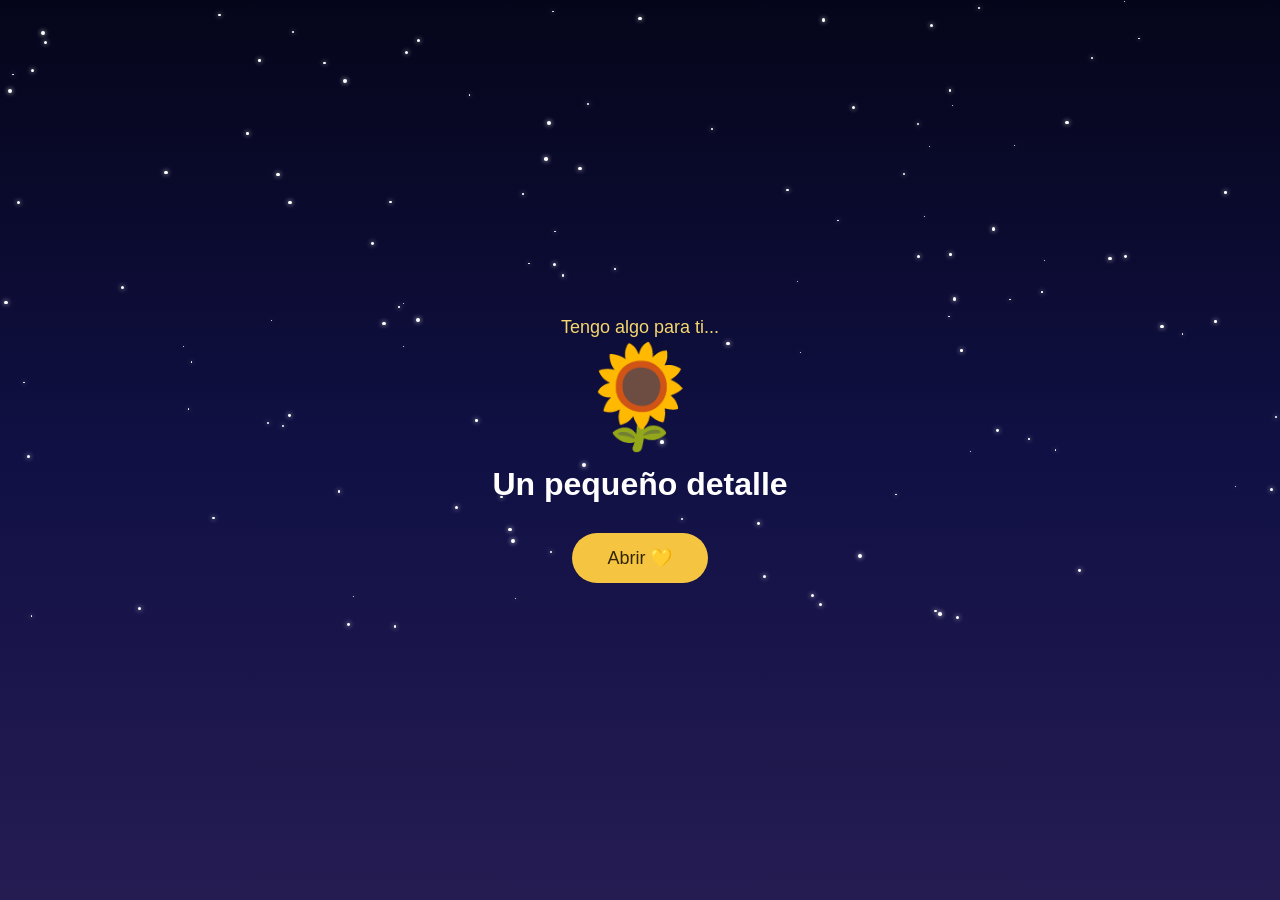
==== FloresMiAmor/Index.html @ aa4335d1 "Add files via upload" ====
<!DOCTYPE html>
<html lang="es">
<head>
    <meta charset="UTF-8">
    <meta name="viewport" content="width=device-width, initial-scale=1.0">

    <title>Para ti 🌻</title>

    <link rel="stylesheet" href="style.css">
</head>

<body>

    <main class="scene">

        <div class="stars"></div>

        <section class="intro">
            <p class="small-text">Tengo algo para ti...</p>

            <h1>🌻</h1>

            <h2>Un pequeño detalle</h2>

            <button id="openButton">
                Abrir 💛
            </button>
        </section>

<section class="garden" id="garden">

    <!-- Cielo -->

    <div class="moon">
        <div class="moon-shadow"></div>
    </div>

    <div class="cloud cloud1"></div>
    <div class="cloud cloud2"></div>

    <div class="stars"></div>

    <!-- Efectos -->

    <div class="fireflies" id="fireflies"></div>
    <div class="petals" id="petals"></div>

    <!-- Mensaje -->

    <div class="message">

        <h2>Para ti 🌻</h2>

        <p>
            Hay flores que simplemente son bonitas,
            pero algunas tienen una forma especial
            de recordarnos a alguien.
        </p>

        <p>
            Por eso hoy quería regalarte
            un pequeño pedacito de primavera.
        </p>

        <span>💛</span>

    </div>

    <!-- Campo -->

    <div class="field" id="field"></div>

</section>

    </main>

    <script src="script.js"></script>

</body>
</html>
---- FloresMiAmor/style.css ----
* {
    margin: 0;
    padding: 0;
    box-sizing: border-box;
}

body {
    overflow: hidden;
    font-family: Arial, sans-serif;
}

.scene {
    width: 100vw;
    height: 100vh;
    background: linear-gradient(
        to bottom,
        #05051a,
        #101044,
        #251c52
    );

    position: relative;
    overflow: hidden;
}


/* INTRO */

.intro {
    position: absolute;

    width: 100%;
    height: 100%;

    display: flex;
    flex-direction: column;

    align-items: center;
    justify-content: center;

    color: white;

    z-index: 10;

    transition: 1.5s;
}

.intro h1 {
    font-size: 100px;

    animation: floating 3s ease-in-out infinite;
}

.intro h2 {
    margin: 10px 0 30px;

    font-size: 32px;
}

.small-text {
    color: #f5d76e;
    font-size: 18px;
}


/* BOTÓN */

button {
    border: none;

    padding: 14px 35px;

    border-radius: 30px;

    background: #f5c542;

    color: #332500;

    font-size: 18px;

    cursor: pointer;

    transition: 0.3s;
}

button:hover {
    transform: scale(1.1);

    box-shadow:
        0 0 20px #f5c542;
}


/* JARDÍN */

.garden {
    position: absolute;

    width: 100%;
    height: 100%;

    display: flex;

    align-items: center;
    justify-content: center;

    opacity: 0;

    transform: scale(1.2);

    transition: 2s;
}

.garden.show {
    opacity: 1;
    transform: scale(1);
}


/* MENSAJE */

.message {
    width: min(500px, 80%);

    padding: 35px;

    text-align: center;

    color: white;

    background: rgba(255,255,255,0.08);

    border: 1px solid rgba(255,255,255,0.15);

    border-radius: 20px;

    backdrop-filter: blur(10px);

    z-index: 5;
}

.message h2 {
    color: #ffd83d;

    margin-bottom: 20px;
}

.message p {
    line-height: 1.7;

    margin-bottom: 15px;
}


/* FLORES */

.flower {
    position: absolute;

    font-size: 70px;

    animation: floating 4s ease-in-out infinite;
}

.flower1 {
    left: 10%;
    bottom: 10%;
}

.flower2 {
    left: 25%;
    top: 15%;
}

.flower3 {
    right: 15%;
    bottom: 15%;
}

.flower4 {
    right: 25%;
    top: 20%;
}

.flower5 {
    left: 45%;
    bottom: 5%;
}


/* ANIMACIONES */

@keyframes floating {

    0%, 100% {
        transform: translateY(0);
    }

    50% {
        transform: translateY(-15px);
    }

}


/* ESTRELLAS */

.stars {
    position: absolute;

    width: 100%;
    height: 100%;
}

.star {
    position: absolute;

    width: 3px;
    height: 3px;

    background: white;

    border-radius: 50%;

    animation: twinkle 2s infinite alternate;
}

@keyframes twinkle {

    from {
        opacity: 0.2;
    }

    to {
        opacity: 1;
    }

}


/* =========================
   FLORES ANIMADAS
========================= */

.flower-wrapper {
    position: absolute;
    bottom: 0;

    width: 130px;
    height: 320px;

    transform-origin: bottom center;
}

.flower1 {
    left: 8%;
}

.flower2 {
    right: 10%;
    transform: scale(0.85);
}

.flower3 {
    left: 22%;
    transform: scale(0.7);
}


/* TALLO */

.stem {
    position: absolute;

    width: 10px;
    height: 200px;

    bottom: 0;
    left: 60px;

    background: linear-gradient(
        to right,
        #1b5e20,
        #4caf50,
        #1b5e20
    );

    border-radius: 20px;

    transform-origin: bottom;

    transform: scaleY(0);
}


/* HOJAS */

.leaf {
    position: absolute;

    width: 70px;
    height: 35px;

    background: #388e3c;

    bottom: 70px;

    opacity: 0;

    transform: scale(0);
}

.leaf-left {
    left: 5px;

    border-radius: 70% 0 70% 0;

    transform-origin: right center;
}

.leaf-right {
    right: 0;

    bottom: 110px;

    border-radius: 0 70% 0 70%;

    transform-origin: left center;
}


/* CABEZA DE LA FLOR */

.sunflower {
    position: absolute;

    width: 130px;
    height: 130px;

    top: 0;
    left: 0;

    opacity: 0;

    transform: scale(0) rotate(-20deg);
}


/* PÉTALOS */

.petal {
    position: absolute;

    width: 35px;
    height: 75px;

    left: 47px;
    top: 27px;

    background: linear-gradient(
        #fff176,
        #fbc02d
    );

    border-radius: 50% 50% 45% 45%;

    transform-origin: 50% 38px;

    box-shadow:
        0 0 10px rgba(255, 215, 0, 0.25);
}

.p1 {
    transform: rotate(0deg) translateY(-35px);
}

.p2 {
    transform: rotate(45deg) translateY(-35px);
}

.p3 {
    transform: rotate(90deg) translateY(-35px);
}

.p4 {
    transform: rotate(135deg) translateY(-35px);
}

.p5 {
    transform: rotate(180deg) translateY(-35px);
}

.p6 {
    transform: rotate(225deg) translateY(-35px);
}

.p7 {
    transform: rotate(270deg) translateY(-35px);
}

.p8 {
    transform: rotate(315deg) translateY(-35px);
}


/* CENTRO */

.center {
    position: absolute;

    width: 65px;
    height: 65px;

    left: 32px;
    top: 32px;

    border-radius: 50%;

    background:
        radial-gradient(
            circle,
            #5d4037 10%,
            #3e2723 70%
        );

    box-shadow:
        inset 0 0 10px black,
        0 0 12px rgba(255, 193, 7, 0.3);
}


/* =========================
   ANIMACIONES DE CRECIMIENTO
========================= */

.garden.show .stem {
    animation: growStem 1.6s ease-out forwards;
}

.garden.show .leaf-left {
    animation: growLeaf 0.8s ease-out forwards;
    animation-delay: 1s;
}

.garden.show .leaf-right {
    animation: growLeaf 0.8s ease-out forwards;
    animation-delay: 1.3s;
}

.garden.show .sunflower {
    animation:
        bloom 1.2s ease-out forwards,
        sway 4s ease-in-out infinite;

    animation-delay:
        1.5s,
        2.7s;
}


/* flores con retrasos diferentes */

.garden.show .flower2 .stem {
    animation-delay: 0.5s;
}

.garden.show .flower2 .leaf-left {
    animation-delay: 1.4s;
}

.garden.show .flower2 .leaf-right {
    animation-delay: 1.7s;
}

.garden.show .flower2 .sunflower {
    animation-delay:
        2s,
        3.2s;
}


.garden.show .flower3 .stem {
    animation-delay: 0.8s;
}

.garden.show .flower3 .leaf-left {
    animation-delay: 1.6s;
}

.garden.show .flower3 .leaf-right {
    animation-delay: 1.9s;
}

.garden.show .flower3 .sunflower {
    animation-delay:
        2.3s,
        3.5s;
}


/* KEYFRAMES */

@keyframes growStem {
    from {
        transform: scaleY(0);
    }

    to {
        transform: scaleY(1);
    }
}

@keyframes growLeaf {
    from {
        transform: scale(0);
        opacity: 0;
    }

    to {
        transform: scale(1);
        opacity: 1;
    }
}

@keyframes bloom {
    from {
        opacity: 0;
        transform: scale(0) rotate(-20deg);
    }

    to {
        opacity: 1;
        transform: scale(1) rotate(0deg);
    }
}

@keyframes sway {
    0%,
    100% {
        transform: rotate(-2deg);
    }

    50% {
        transform: rotate(2deg);
    }
}


/* =========================
   MENSAJE ANIMADO
========================= */

.message {
    opacity: 0;
    transform: translateY(30px) scale(0.95);
}

.garden.show .message {
    animation: showMessage 1.5s ease forwards;
    animation-delay: 2.5s;
}

@keyframes showMessage {
    to {
        opacity: 1;
        transform: translateY(0) scale(1);
    }
}


/* =========================
   PÉTALOS QUE CAEN
========================= */

.falling-petal {
    position: absolute;

    top: -50px;

    width: 18px;
    height: 30px;

    background: #ffd54f;

    border-radius: 70% 30% 70% 30%;

    opacity: 0.85;

    animation:
        petalFall linear forwards;
}

@keyframes petalFall {
    0% {
        transform:
            translateY(-50px)
            translateX(0)
            rotate(0deg);
    }

    50% {
        transform:
            translateY(50vh)
            translateX(40px)
            rotate(180deg);
    }

    100% {
        transform:
            translateY(110vh)
            translateX(-40px)
            rotate(360deg);
    }
}


/* =========================
   LUCIÉRNAGAS
========================= */

.firefly {
    position: absolute;

    width: 5px;
    height: 5px;

    border-radius: 50%;

    background: #fff59d;

    box-shadow:
        0 0 8px #fff59d,
        0 0 16px #fdd835;

    animation:
        fly 8s ease-in-out infinite,
        glow 1.5s ease-in-out infinite alternate;
}

@keyframes glow {
    from {
        opacity: 0.2;
    }

    to {
        opacity: 1;
    }
}

@keyframes fly {
    0% {
        transform: translate(0, 0);
    }

    25% {
        transform: translate(50px, -30px);
    }

    50% {
        transform: translate(-20px, -80px);
    }

    75% {
        transform: translate(70px, -40px);
    }

    100% {
        transform: translate(0, 0);
    }
}


/* =========================
   RESPONSIVE
========================= */

@media (max-width: 700px) {

    .message {
        width: 85%;
        padding: 25px;

        z-index: 20;
    }

    .flower-wrapper {
        transform: scale(0.65);
    }

    .flower1 {
        left: -20px;
    }

    .flower2 {
        right: -25px;
    }

    .flower3 {
        left: 30%;
    }
}

/* =================================
   ESCENA
================================= */

.garden {
    position: absolute;

    width: 100%;
    height: 100%;

    overflow: hidden;

    background:
        linear-gradient(
            to bottom,
            #050719 0%,
            #0b1030 40%,
            #171f45 70%,
            #101b20 100%
        );

    opacity: 0;

    transform: scale(1.05);

    transition:
        opacity 2s ease,
        transform 2s ease;
}

.garden.show {
    opacity: 1;

    transform: scale(1);
}


/* =================================
   LUNA
================================= */

.moon {
    position: absolute;

    width: 150px;
    height: 150px;

    top: 9%;
    right: 12%;

    border-radius: 50%;

    background:
        radial-gradient(
            circle at 35% 35%,
            #fffde7,
            #fff9c4 45%,
            #f5e6a8 75%,
            #e8d48b
        );

    box-shadow:
        0 0 20px rgba(255, 248, 190, 0.6),
        0 0 60px rgba(255, 245, 180, 0.35),
        0 0 120px rgba(255, 245, 180, 0.15);

    animation: moonFloat 6s ease-in-out infinite;

    z-index: 2;
}


/* Cráteres */

.moon::before,
.moon::after {
    content: "";

    position: absolute;

    border-radius: 50%;

    background: rgba(180, 160, 110, 0.15);
}

.moon::before {
    width: 25px;
    height: 25px;

    left: 30px;
    top: 35px;
}

.moon::after {
    width: 40px;
    height: 40px;

    right: 25px;
    bottom: 30px;
}


.moon-shadow {
    position: absolute;

    width: 20px;
    height: 20px;

    left: 75px;
    top: 25px;

    border-radius: 50%;

    background: rgba(160, 140, 100, 0.12);
}


@keyframes moonFloat {

    0%,
    100% {
        transform: translateY(0);
    }

    50% {
        transform: translateY(-8px);
    }

}


/* =================================
   ESTRELLAS
================================= */

.stars {
    position: absolute;

    width: 100%;
    height: 70%;

    z-index: 1;
}

.star {
    position: absolute;

    background: white;

    border-radius: 50%;

    box-shadow:
        0 0 5px white;

    animation:
        twinkle 2s ease-in-out infinite alternate;
}


@keyframes twinkle {

    from {
        opacity: 0.2;
        transform: scale(0.7);
    }

    to {
        opacity: 1;
        transform: scale(1.3);
    }

}


/* =================================
   NUBES
================================= */

.cloud {
    position: absolute;

    width: 180px;
    height: 50px;

    background:
        rgba(80, 90, 130, 0.12);

    border-radius: 50px;

    filter: blur(3px);

    z-index: 2;

    animation:
        cloudMove 30s linear infinite;
}

.cloud::before,
.cloud::after {
    content: "";

    position: absolute;

    background: inherit;

    border-radius: 50%;
}

.cloud::before {
    width: 80px;
    height: 80px;

    left: 30px;
    bottom: 0;
}

.cloud::after {
    width: 60px;
    height: 60px;

    right: 30px;
    bottom: 0;
}


.cloud1 {
    top: 25%;
    left: -200px;
}

.cloud2 {
    top: 40%;
    left: -400px;

    transform: scale(0.7);

    animation-delay: -15s;
}


@keyframes cloudMove {

    from {
        transform: translateX(-200px);
    }

    to {
        transform: translateX(calc(100vw + 400px));
    }

}

/* =================================
   CAMPO
================================= */

.field {
    position: absolute;

    left: 0;
    bottom: 0;

    width: 100%;
    height: 20%;

    z-index: 5;

    overflow: visible;

    /*
       Campo plano.
       Ya no usamos degradado transparente.
    */

    background:
        linear-gradient(
            to bottom,
            #102d19 0%,
            #0d2816 35%,
            #092012 100%
        );

    /*
       Línea suave que separa
       cielo y campo.
    */

    border-top:
        2px solid rgba(70, 120, 65, 0.25);
}


/* =================================
   FLOR
================================= */

.flower {
    position: absolute;

    bottom: -20px;

    width: 70px;
    height: 180px;

    transform-origin: bottom center;

    animation:
        flowerSway
        var(--sway-duration)
        ease-in-out
        infinite;

    animation-delay:
        var(--delay);

    z-index: var(--layer);
}


/* =================================
   TALLO
================================= */

.flower-stem {
    position: absolute;

    width: 5px;
    height: 130px;

    bottom: 0;

    left: 33px;

    border-radius: 10px;

    background:
        linear-gradient(
            to right,
            #164b25,
            #3c8d3f,
            #164b25
        );

    transform-origin: bottom;

    animation:
        stemGrow 1.5s ease-out forwards;

    animation-delay:
        var(--delay);
}


/* =================================
   HOJAS
================================= */

.flower-leaf {
    position: absolute;

    width: 40px;
    height: 18px;

    background: #286b30;

    bottom: 50px;

    border-radius:
        100% 0 100% 0;

    opacity: 0.9;
}

.flower-leaf.left {
    left: 0;

    transform:
        rotate(-25deg);
}

.flower-leaf.right {
    right: 0;

    bottom: 80px;

    transform:
        rotate(205deg);
}


/* =================================
   CABEZA
================================= */

.flower-head {
    position: absolute;

    width: 70px;
    height: 70px;

    top: 5px;
    left: 0;

    transform:
        scale(0);

    animation:
        flowerBloom 1.2s ease-out forwards;

    animation-delay:
        calc(var(--delay) + 1s);
}


/* =================================
   PÉTALOS
================================= */

.flower-petal {
    position: absolute;

    width: 20px;
    height: 42px;

    left: 25px;
    top: 14px;

    background:
        linear-gradient(
            to bottom,
            #fff176,
            #fbc02d
        );

    border-radius:
        50% 50% 45% 45%;

    transform-origin:
        center 21px;
}


/* 8 pétalos */

.flower-petal:nth-child(1) {
    transform:
        rotate(0deg)
        translateY(-18px);
}

.flower-petal:nth-child(2) {
    transform:
        rotate(45deg)
        translateY(-18px);
}

.flower-petal:nth-child(3) {
    transform:
        rotate(90deg)
        translateY(-18px);
}

.flower-petal:nth-child(4) {
    transform:
        rotate(135deg)
        translateY(-18px);
}

.flower-petal:nth-child(5) {
    transform:
        rotate(180deg)
        translateY(-18px);
}

.flower-petal:nth-child(6) {
    transform:
        rotate(225deg)
        translateY(-18px);
}

.flower-petal:nth-child(7) {
    transform:
        rotate(270deg)
        translateY(-18px);
}

.flower-petal:nth-child(8) {
    transform:
        rotate(315deg)
        translateY(-18px);
}


/* =================================
   CENTRO
================================= */

.flower-center {
    position: absolute;

    width: 34px;
    height: 34px;

    left: 18px;
    top: 18px;

    border-radius: 50%;

    background:
        radial-gradient(
            circle,
            #5d4037 10%,
            #321b15 80%
        );

    box-shadow:
        inset 0 0 8px black;
}


/* =================================
   ANIMACIONES
================================= */

@keyframes stemGrow {

    from {
        transform: scaleY(0);
    }

    to {
        transform: scaleY(1);
    }

}


@keyframes flowerBloom {

    0% {
        transform:
            scale(0)
            rotate(-20deg);

        opacity: 0;
    }

    70% {
        transform:
            scale(1.15)
            rotate(5deg);

        opacity: 1;
    }

    100% {
        transform:
            scale(1)
            rotate(0deg);

        opacity: 1;
    }

}


@keyframes flowerSway {

    0%,
    100% {
        transform:
            rotate(-2deg);
    }

    50% {
        transform:
            rotate(3deg);
    }

}
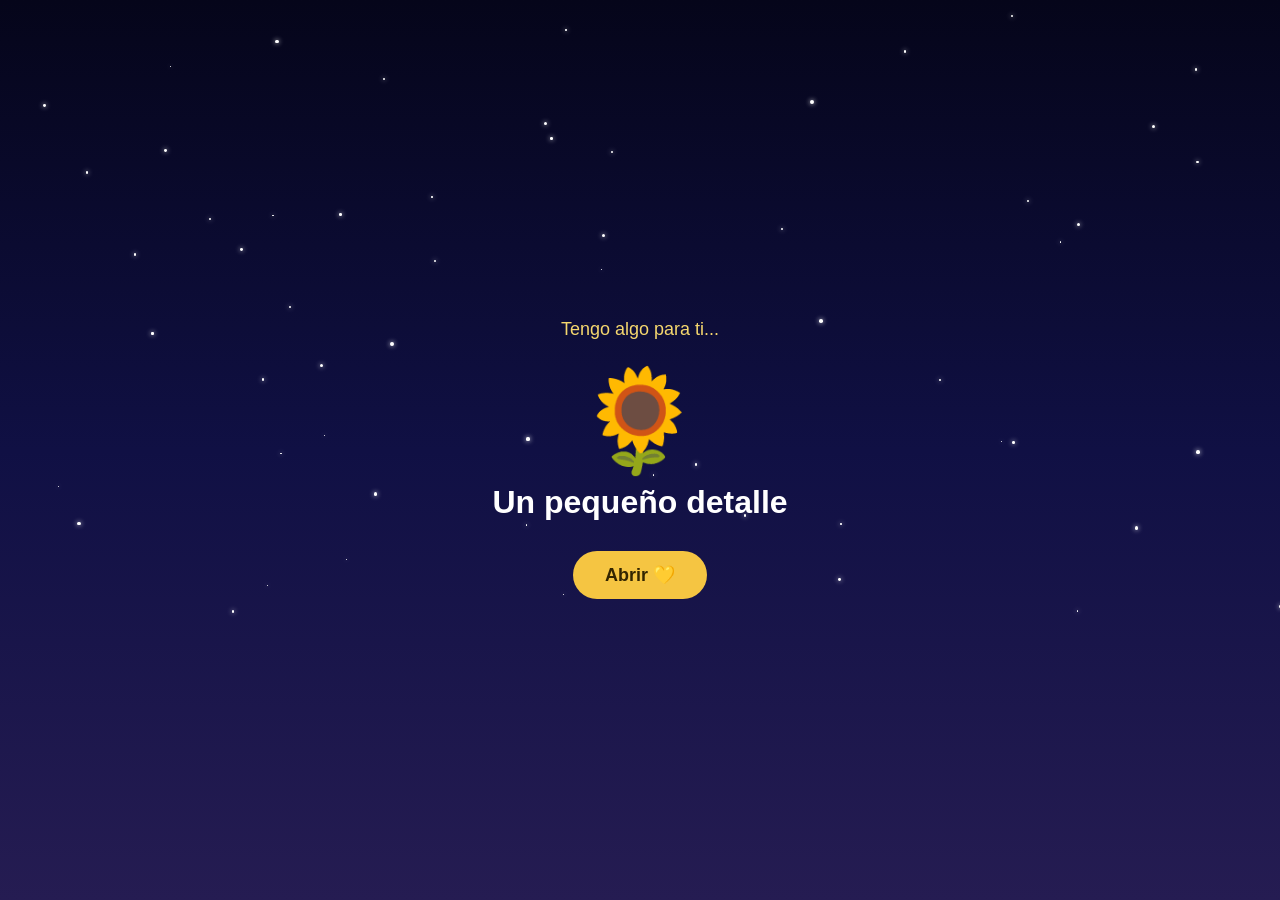
==== commit eabd5c29: "Optimize animated sunflower garden" ====
--- a/FloresMiAmor/Index.html
+++ b/FloresMiAmor/Index.html
@@ -22,12 +22,12 @@
 
             <h2>Un pequeño detalle</h2>
 
-            <button id="openButton">
+            <button id="openButton" type="button" aria-controls="garden">
                 Abrir 💛
             </button>
         </section>
 
-<section class="garden" id="garden">
+<section class="garden" id="garden" aria-label="Jardín de girasoles">
 
     <!-- Cielo -->
 
@@ -77,4 +77,4 @@
     <script src="script.js"></script>
 
 </body>
-</html>+</html>
--- a/FloresMiAmor/style.css
+++ b/FloresMiAmor/style.css
@@ -1,1282 +1,199 @@
-* {
-    margin: 0;
-    padding: 0;
-    box-sizing: border-box;
-}
-
-body {
-    overflow: hidden;
-    font-family: Arial, sans-serif;
-}
-
-.scene {
-    width: 100vw;
-    height: 100vh;
-    background: linear-gradient(
-        to bottom,
-        #05051a,
-        #101044,
-        #251c52
-    );
-
-    position: relative;
-    overflow: hidden;
-}
-
-
-/* INTRO */
-
-.intro {
-    position: absolute;
-
-    width: 100%;
-    height: 100%;
-
-    display: flex;
-    flex-direction: column;
-
-    align-items: center;
-    justify-content: center;
-
-    color: white;
-
-    z-index: 10;
-
-    transition: 1.5s;
-}
-
-.intro h1 {
-    font-size: 100px;
-
-    animation: floating 3s ease-in-out infinite;
-}
-
-.intro h2 {
-    margin: 10px 0 30px;
-
-    font-size: 32px;
-}
-
-.small-text {
-    color: #f5d76e;
-    font-size: 18px;
-}
-
-
-/* BOTÓN */
-
-button {
-    border: none;
-
-    padding: 14px 35px;
-
-    border-radius: 30px;
-
-    background: #f5c542;
-
-    color: #332500;
-
-    font-size: 18px;
-
-    cursor: pointer;
-
-    transition: 0.3s;
-}
-
-button:hover {
-    transform: scale(1.1);
-
-    box-shadow:
-        0 0 20px #f5c542;
-}
-
-
-/* JARDÍN */
-
-.garden {
-    position: absolute;
-
-    width: 100%;
-    height: 100%;
-
-    display: flex;
-
-    align-items: center;
-    justify-content: center;
-
-    opacity: 0;
-
-    transform: scale(1.2);
-
-    transition: 2s;
-}
-
-.garden.show {
-    opacity: 1;
-    transform: scale(1);
-}
-
-
-/* MENSAJE */
-
-.message {
-    width: min(500px, 80%);
-
-    padding: 35px;
-
-    text-align: center;
-
-    color: white;
-
-    background: rgba(255,255,255,0.08);
-
-    border: 1px solid rgba(255,255,255,0.15);
-
-    border-radius: 20px;
-
-    backdrop-filter: blur(10px);
-
-    z-index: 5;
-}
-
-.message h2 {
-    color: #ffd83d;
-
-    margin-bottom: 20px;
-}
-
-.message p {
-    line-height: 1.7;
-
-    margin-bottom: 15px;
-}
-
-
-/* FLORES */
-
-.flower {
-    position: absolute;
-
-    font-size: 70px;
-
-    animation: floating 4s ease-in-out infinite;
-}
-
-.flower1 {
-    left: 10%;
-    bottom: 10%;
-}
-
-.flower2 {
-    left: 25%;
-    top: 15%;
-}
-
-.flower3 {
-    right: 15%;
-    bottom: 15%;
-}
-
-.flower4 {
-    right: 25%;
-    top: 20%;
-}
-
-.flower5 {
-    left: 45%;
-    bottom: 5%;
-}
-
-
-/* ANIMACIONES */
-
-@keyframes floating {
-
-    0%, 100% {
-        transform: translateY(0);
-    }
-
-    50% {
-        transform: translateY(-15px);
-    }
-
-}
-
-
-/* ESTRELLAS */
-
-.stars {
-    position: absolute;
-
-    width: 100%;
-    height: 100%;
-}
-
-.star {
-    position: absolute;
-
-    width: 3px;
-    height: 3px;
-
-    background: white;
-
-    border-radius: 50%;
-
-    animation: twinkle 2s infinite alternate;
-}
-
-@keyframes twinkle {
-
-    from {
-        opacity: 0.2;
-    }
-
-    to {
-        opacity: 1;
-    }
-
-}
-
-
-/* =========================
-   FLORES ANIMADAS
-========================= */
-
-.flower-wrapper {
-    position: absolute;
-    bottom: 0;
-
-    width: 130px;
-    height: 320px;
-
-    transform-origin: bottom center;
-}
-
-.flower1 {
-    left: 8%;
-}
-
-.flower2 {
-    right: 10%;
-    transform: scale(0.85);
-}
-
-.flower3 {
-    left: 22%;
-    transform: scale(0.7);
-}
-
-
-/* TALLO */
-
-.stem {
-    position: absolute;
-
-    width: 10px;
-    height: 200px;
-
-    bottom: 0;
-    left: 60px;
-
-    background: linear-gradient(
-        to right,
-        #1b5e20,
-        #4caf50,
-        #1b5e20
-    );
-
-    border-radius: 20px;
-
-    transform-origin: bottom;
-
-    transform: scaleY(0);
-}
-
-
-/* HOJAS */
-
-.leaf {
-    position: absolute;
-
-    width: 70px;
-    height: 35px;
-
-    background: #388e3c;
-
-    bottom: 70px;
-
-    opacity: 0;
-
-    transform: scale(0);
-}
-
-.leaf-left {
-    left: 5px;
-
-    border-radius: 70% 0 70% 0;
-
-    transform-origin: right center;
-}
-
-.leaf-right {
-    right: 0;
-
-    bottom: 110px;
-
-    border-radius: 0 70% 0 70%;
-
-    transform-origin: left center;
-}
-
-
-/* CABEZA DE LA FLOR */
-
-.sunflower {
-    position: absolute;
-
-    width: 130px;
-    height: 130px;
-
-    top: 0;
-    left: 0;
-
-    opacity: 0;
-
-    transform: scale(0) rotate(-20deg);
-}
-
-
-/* PÉTALOS */
-
-.petal {
-    position: absolute;
-
-    width: 35px;
-    height: 75px;
-
-    left: 47px;
-    top: 27px;
-
-    background: linear-gradient(
-        #fff176,
-        #fbc02d
-    );
-
-    border-radius: 50% 50% 45% 45%;
-
-    transform-origin: 50% 38px;
-
-    box-shadow:
-        0 0 10px rgba(255, 215, 0, 0.25);
-}
-
-.p1 {
-    transform: rotate(0deg) translateY(-35px);
-}
-
-.p2 {
-    transform: rotate(45deg) translateY(-35px);
-}
-
-.p3 {
-    transform: rotate(90deg) translateY(-35px);
-}
-
-.p4 {
-    transform: rotate(135deg) translateY(-35px);
-}
-
-.p5 {
-    transform: rotate(180deg) translateY(-35px);
-}
-
-.p6 {
-    transform: rotate(225deg) translateY(-35px);
-}
-
-.p7 {
-    transform: rotate(270deg) translateY(-35px);
-}
-
-.p8 {
-    transform: rotate(315deg) translateY(-35px);
-}
-
-
-/* CENTRO */
-
-.center {
-    position: absolute;
-
-    width: 65px;
-    height: 65px;
-
-    left: 32px;
-    top: 32px;
-
-    border-radius: 50%;
-
-    background:
-        radial-gradient(
-            circle,
-            #5d4037 10%,
-            #3e2723 70%
-        );
-
-    box-shadow:
-        inset 0 0 10px black,
-        0 0 12px rgba(255, 193, 7, 0.3);
-}
-
-
-/* =========================
-   ANIMACIONES DE CRECIMIENTO
-========================= */
-
-.garden.show .stem {
-    animation: growStem 1.6s ease-out forwards;
-}
-
-.garden.show .leaf-left {
-    animation: growLeaf 0.8s ease-out forwards;
-    animation-delay: 1s;
-}
-
-.garden.show .leaf-right {
-    animation: growLeaf 0.8s ease-out forwards;
-    animation-delay: 1.3s;
-}
-
-.garden.show .sunflower {
-    animation:
-        bloom 1.2s ease-out forwards,
-        sway 4s ease-in-out infinite;
-
-    animation-delay:
-        1.5s,
-        2.7s;
-}
-
-
-/* flores con retrasos diferentes */
-
-.garden.show .flower2 .stem {
-    animation-delay: 0.5s;
-}
-
-.garden.show .flower2 .leaf-left {
-    animation-delay: 1.4s;
-}
-
-.garden.show .flower2 .leaf-right {
-    animation-delay: 1.7s;
-}
-
-.garden.show .flower2 .sunflower {
-    animation-delay:
-        2s,
-        3.2s;
-}
-
-
-.garden.show .flower3 .stem {
-    animation-delay: 0.8s;
-}
-
-.garden.show .flower3 .leaf-left {
-    animation-delay: 1.6s;
-}
-
-.garden.show .flower3 .leaf-right {
-    animation-delay: 1.9s;
-}
-
-.garden.show .flower3 .sunflower {
-    animation-delay:
-        2.3s,
-        3.5s;
-}
-
-
-/* KEYFRAMES */
-
-@keyframes growStem {
-    from {
-        transform: scaleY(0);
-    }
-
-    to {
-        transform: scaleY(1);
-    }
-}
-
-@keyframes growLeaf {
-    from {
-        transform: scale(0);
-        opacity: 0;
-    }
-
-    to {
-        transform: scale(1);
-        opacity: 1;
-    }
-}
-
-@keyframes bloom {
-    from {
-        opacity: 0;
-        transform: scale(0) rotate(-20deg);
-    }
-
-    to {
-        opacity: 1;
-        transform: scale(1) rotate(0deg);
-    }
-}
-
-@keyframes sway {
-    0%,
-    100% {
-        transform: rotate(-2deg);
-    }
-
-    50% {
-        transform: rotate(2deg);
-    }
-}
-
-
-/* =========================
-   MENSAJE ANIMADO
-========================= */
-
-.message {
-    opacity: 0;
-    transform: translateY(30px) scale(0.95);
-}
-
-.garden.show .message {
-    animation: showMessage 1.5s ease forwards;
-    animation-delay: 2.5s;
-}
-
-@keyframes showMessage {
-    to {
-        opacity: 1;
-        transform: translateY(0) scale(1);
-    }
-}
-
-
-/* =========================
-   PÉTALOS QUE CAEN
-========================= */
-
-.falling-petal {
-    position: absolute;
-
-    top: -50px;
-
-    width: 18px;
-    height: 30px;
-
-    background: #ffd54f;
-
-    border-radius: 70% 30% 70% 30%;
-
-    opacity: 0.85;
-
-    animation:
-        petalFall linear forwards;
-}
-
-@keyframes petalFall {
-    0% {
-        transform:
-            translateY(-50px)
-            translateX(0)
-            rotate(0deg);
-    }
-
-    50% {
-        transform:
-            translateY(50vh)
-            translateX(40px)
-            rotate(180deg);
-    }
-
-    100% {
-        transform:
-            translateY(110vh)
-            translateX(-40px)
-            rotate(360deg);
-    }
-}
-
-
-/* =========================
-   LUCIÉRNAGAS
-========================= */
-
-.firefly {
-    position: absolute;
-
-    width: 5px;
-    height: 5px;
-
-    border-radius: 50%;
-
-    background: #fff59d;
-
-    box-shadow:
-        0 0 8px #fff59d,
-        0 0 16px #fdd835;
-
-    animation:
-        fly 8s ease-in-out infinite,
-        glow 1.5s ease-in-out infinite alternate;
-}
-
-@keyframes glow {
-    from {
-        opacity: 0.2;
-    }
-
-    to {
-        opacity: 1;
-    }
-}
-
-@keyframes fly {
-    0% {
-        transform: translate(0, 0);
-    }
-
-    25% {
-        transform: translate(50px, -30px);
-    }
-
-    50% {
-        transform: translate(-20px, -80px);
-    }
-
-    75% {
-        transform: translate(70px, -40px);
-    }
-
-    100% {
-        transform: translate(0, 0);
-    }
-}
-
-
-/* =========================
-   RESPONSIVE
-========================= */
-
-@media (max-width: 700px) {
-
-    .message {
-        width: 85%;
-        padding: 25px;
-
-        z-index: 20;
-    }
-
-    .flower-wrapper {
-        transform: scale(0.65);
-    }
-
-    .flower1 {
-        left: -20px;
-    }
-
-    .flower2 {
-        right: -25px;
-    }
-
-    .flower3 {
-        left: 30%;
-    }
-}
-
-/* =================================
-   ESCENA
-================================= */
-
-.garden {
-    position: absolute;
-
-    width: 100%;
-    height: 100%;
-
-    overflow: hidden;
-
-    background:
-        linear-gradient(
-            to bottom,
-            #050719 0%,
-            #0b1030 40%,
-            #171f45 70%,
-            #101b20 100%
-        );
-
-    opacity: 0;
-
-    transform: scale(1.05);
-
-    transition:
-        opacity 2s ease,
-        transform 2s ease;
-}
-
-.garden.show {
-    opacity: 1;
-
-    transform: scale(1);
-}
-
-
-/* =================================
-   LUNA
-================================= */
-
-.moon {
-    position: absolute;
-
-    width: 150px;
-    height: 150px;
-
-    top: 9%;
-    right: 12%;
-
-    border-radius: 50%;
-
-    background:
-        radial-gradient(
-            circle at 35% 35%,
-            #fffde7,
-            #fff9c4 45%,
-            #f5e6a8 75%,
-            #e8d48b
-        );
-
-    box-shadow:
-        0 0 20px rgba(255, 248, 190, 0.6),
-        0 0 60px rgba(255, 245, 180, 0.35),
-        0 0 120px rgba(255, 245, 180, 0.15);
-
-    animation: moonFloat 6s ease-in-out infinite;
-
-    z-index: 2;
-}
-
-
-/* Cráteres */
-
-.moon::before,
-.moon::after {
-    content: "";
-
-    position: absolute;
-
-    border-radius: 50%;
-
-    background: rgba(180, 160, 110, 0.15);
-}
-
-.moon::before {
-    width: 25px;
-    height: 25px;
-
-    left: 30px;
-    top: 35px;
-}
-
-.moon::after {
-    width: 40px;
-    height: 40px;
-
-    right: 25px;
-    bottom: 30px;
-}
-
-
-.moon-shadow {
-    position: absolute;
-
-    width: 20px;
-    height: 20px;
-
-    left: 75px;
-    top: 25px;
-
-    border-radius: 50%;
-
-    background: rgba(160, 140, 100, 0.12);
-}
-
-
-@keyframes moonFloat {
-
-    0%,
-    100% {
-        transform: translateY(0);
-    }
-
-    50% {
-        transform: translateY(-8px);
-    }
-
-}
-
-
-/* =================================
-   ESTRELLAS
-================================= */
-
-.stars {
-    position: absolute;
-
-    width: 100%;
-    height: 70%;
-
-    z-index: 1;
-}
-
-.star {
-    position: absolute;
-
-    background: white;
-
-    border-radius: 50%;
-
-    box-shadow:
-        0 0 5px white;
-
-    animation:
-        twinkle 2s ease-in-out infinite alternate;
-}
-
-
-@keyframes twinkle {
-
-    from {
-        opacity: 0.2;
-        transform: scale(0.7);
-    }
-
-    to {
-        opacity: 1;
-        transform: scale(1.3);
-    }
-
-}
-
-
-/* =================================
-   NUBES
-================================= */
-
-.cloud {
-    position: absolute;
-
-    width: 180px;
-    height: 50px;
-
-    background:
-        rgba(80, 90, 130, 0.12);
-
-    border-radius: 50px;
-
-    filter: blur(3px);
-
-    z-index: 2;
-
-    animation:
-        cloudMove 30s linear infinite;
-}
-
-.cloud::before,
-.cloud::after {
-    content: "";
-
-    position: absolute;
-
-    background: inherit;
-
-    border-radius: 50%;
-}
-
-.cloud::before {
-    width: 80px;
-    height: 80px;
-
-    left: 30px;
-    bottom: 0;
-}
-
-.cloud::after {
-    width: 60px;
-    height: 60px;
-
-    right: 30px;
-    bottom: 0;
-}
-
-
-.cloud1 {
-    top: 25%;
-    left: -200px;
-}
-
-.cloud2 {
-    top: 40%;
-    left: -400px;
-
-    transform: scale(0.7);
-
-    animation-delay: -15s;
-}
-
-
-@keyframes cloudMove {
-
-    from {
-        transform: translateX(-200px);
-    }
-
-    to {
-        transform: translateX(calc(100vw + 400px));
-    }
-
-}
-
-/* =================================
-   CAMPO
-================================= */
-
-.field {
-    position: absolute;
-
-    left: 0;
-    bottom: 0;
-
-    width: 100%;
-    height: 20%;
-
-    z-index: 5;
-
-    overflow: visible;
-
-    /*
-       Campo plano.
-       Ya no usamos degradado transparente.
-    */
-
-    background:
-        linear-gradient(
-            to bottom,
-            #102d19 0%,
-            #0d2816 35%,
-            #092012 100%
-        );
-
-    /*
-       Línea suave que separa
-       cielo y campo.
-    */
-
-    border-top:
-        2px solid rgba(70, 120, 65, 0.25);
-}
-
-
-/* =================================
-   FLOR
-================================= */
-
-.flower {
-    position: absolute;
-
-    bottom: -20px;
-
-    width: 70px;
-    height: 180px;
-
-    transform-origin: bottom center;
-
-    animation:
-        flowerSway
-        var(--sway-duration)
-        ease-in-out
-        infinite;
-
-    animation-delay:
-        var(--delay);
-
-    z-index: var(--layer);
-}
-
-
-/* =================================
-   TALLO
-================================= */
-
-.flower-stem {
-    position: absolute;
-
-    width: 5px;
-    height: 130px;
-
-    bottom: 0;
-
-    left: 33px;
-
-    border-radius: 10px;
-
-    background:
-        linear-gradient(
-            to right,
-            #164b25,
-            #3c8d3f,
-            #164b25
-        );
-
-    transform-origin: bottom;
-
-    animation:
-        stemGrow 1.5s ease-out forwards;
-
-    animation-delay:
-        var(--delay);
-}
-
-
-/* =================================
-   HOJAS
-================================= */
-
-.flower-leaf {
-    position: absolute;
-
-    width: 40px;
-    height: 18px;
-
-    background: #286b30;
-
-    bottom: 50px;
-
-    border-radius:
-        100% 0 100% 0;
-
-    opacity: 0.9;
-}
-
-.flower-leaf.left {
-    left: 0;
-
-    transform:
-        rotate(-25deg);
-}
-
-.flower-leaf.right {
-    right: 0;
-
-    bottom: 80px;
-
-    transform:
-        rotate(205deg);
-}
-
-
-/* =================================
-   CABEZA
-================================= */
-
-.flower-head {
-    position: absolute;
-
-    width: 70px;
-    height: 70px;
-
-    top: 5px;
-    left: 0;
-
-    transform:
-        scale(0);
-
-    animation:
-        flowerBloom 1.2s ease-out forwards;
-
-    animation-delay:
-        calc(var(--delay) + 1s);
-}
-
-
-/* =================================
-   PÉTALOS
-================================= */
-
-.flower-petal {
-    position: absolute;
-
-    width: 20px;
-    height: 42px;
-
-    left: 25px;
-    top: 14px;
-
-    background:
-        linear-gradient(
-            to bottom,
-            #fff176,
-            #fbc02d
-        );
-
-    border-radius:
-        50% 50% 45% 45%;
-
-    transform-origin:
-        center 21px;
-}
-
-
-/* 8 pétalos */
-
-.flower-petal:nth-child(1) {
-    transform:
-        rotate(0deg)
-        translateY(-18px);
-}
-
-.flower-petal:nth-child(2) {
-    transform:
-        rotate(45deg)
-        translateY(-18px);
-}
-
-.flower-petal:nth-child(3) {
-    transform:
-        rotate(90deg)
-        translateY(-18px);
-}
-
-.flower-petal:nth-child(4) {
-    transform:
-        rotate(135deg)
-        translateY(-18px);
-}
-
-.flower-petal:nth-child(5) {
-    transform:
-        rotate(180deg)
-        translateY(-18px);
-}
-
-.flower-petal:nth-child(6) {
-    transform:
-        rotate(225deg)
-        translateY(-18px);
-}
-
-.flower-petal:nth-child(7) {
-    transform:
-        rotate(270deg)
-        translateY(-18px);
-}
-
-.flower-petal:nth-child(8) {
-    transform:
-        rotate(315deg)
-        translateY(-18px);
-}
-
-
-/* =================================
-   CENTRO
-================================= */
-
-.flower-center {
-    position: absolute;
-
-    width: 34px;
-    height: 34px;
-
-    left: 18px;
-    top: 18px;
-
-    border-radius: 50%;
-
-    background:
-        radial-gradient(
-            circle,
-            #5d4037 10%,
-            #321b15 80%
-        );
-
-    box-shadow:
-        inset 0 0 8px black;
-}
-
-
-/* =================================
-   ANIMACIONES
-================================= */
-
-@keyframes stemGrow {
-
-    from {
-        transform: scaleY(0);
-    }
-
-    to {
-        transform: scaleY(1);
-    }
-
-}
-
-
-@keyframes flowerBloom {
-
-    0% {
-        transform:
-            scale(0)
-            rotate(-20deg);
-
-        opacity: 0;
-    }
-
-    70% {
-        transform:
-            scale(1.15)
-            rotate(5deg);
-
-        opacity: 1;
-    }
-
-    100% {
-        transform:
-            scale(1)
-            rotate(0deg);
-
-        opacity: 1;
-    }
-
-}
-
-
-@keyframes flowerSway {
-
-    0%,
-    100% {
-        transform:
-            rotate(-2deg);
-    }
-
-    50% {
-        transform:
-            rotate(3deg);
-    }
-
-}+:root {
+    color-scheme: dark;
+    --night-top: #050719;
+    --night-bottom: #101b20;
+    --gold: #f5c542;
+}
+
+* { box-sizing: border-box; }
+
+body {
+    margin: 0;
+    overflow: hidden;
+    font-family: Arial, sans-serif;
+}
+
+button { font: inherit; }
+
+.scene,
+.garden,
+.intro,
+.stars,
+.fireflies,
+.petals,
+.field {
+    position: absolute;
+    inset: 0;
+}
+
+.scene {
+    position: relative;
+    min-height: 100dvh;
+    overflow: hidden;
+    background: linear-gradient(to bottom, #05051a, #101044, #251c52);
+}
+
+.intro {
+    z-index: 10;
+    display: grid;
+    place-content: center;
+    justify-items: center;
+    color: #fff;
+    text-align: center;
+    transition: opacity 1.2s ease, transform 1.2s ease;
+}
+
+.intro.is-hidden {
+    opacity: 0;
+    pointer-events: none;
+    transform: scale(1.08);
+}
+
+.small-text { color: #f5d76e; font-size: 1.125rem; }
+.intro h1 { margin: .25rem 0; font-size: clamp(5rem, 16vw, 6.25rem); animation: floating 3s ease-in-out infinite; }
+.intro h2 { margin: 0 0 1.875rem; font-size: clamp(1.75rem, 5vw, 2rem); }
+
+#openButton {
+    padding: .8rem 2rem;
+    border: 0;
+    border-radius: 2rem;
+    background: var(--gold);
+    color: #332500;
+    cursor: pointer;
+    font-size: 1.125rem;
+    font-weight: 700;
+    transition: transform .2s ease, box-shadow .2s ease;
+}
+
+#openButton:hover { transform: scale(1.06); box-shadow: 0 0 20px var(--gold); }
+#openButton:focus-visible { outline: 3px solid #fff; outline-offset: 4px; }
+
+.garden {
+    z-index: 1;
+    overflow: hidden;
+    display: grid;
+    place-items: center;
+    background: linear-gradient(to bottom, var(--night-top) 0%, #0b1030 40%, #171f45 70%, var(--night-bottom) 100%);
+    opacity: 0;
+    pointer-events: none;
+    transform: scale(1.05);
+    transition: opacity 1.5s ease, transform 1.5s ease;
+}
+
+.garden.show { opacity: 1; pointer-events: auto; transform: scale(1); }
+
+.stars { z-index: 1; height: 70%; pointer-events: none; }
+.star {
+    position: absolute;
+    border-radius: 50%;
+    background: #fff;
+    box-shadow: 0 0 5px #fff;
+    animation: twinkle 2s ease-in-out infinite alternate;
+}
+
+.moon {
+    position: absolute;
+    z-index: 2;
+    top: 9%; right: 12%;
+    width: clamp(6rem, 15vw, 9.375rem);
+    aspect-ratio: 1;
+    border-radius: 50%;
+    background: radial-gradient(circle at 35% 35%, #fffde7, #fff9c4 45%, #f5e6a8 75%, #e8d48b);
+    box-shadow: 0 0 20px rgba(255, 248, 190, .6), 0 0 60px rgba(255, 245, 180, .35), 0 0 120px rgba(255, 245, 180, .15);
+    animation: floating 6s ease-in-out infinite;
+}
+
+.moon::before, .moon::after {
+    position: absolute;
+    content: "";
+    border-radius: 50%;
+    background: rgba(180, 160, 110, .15);
+}
+.moon::before { top: 23%; left: 20%; width: 17%; aspect-ratio: 1; }
+.moon::after { right: 17%; bottom: 20%; width: 27%; aspect-ratio: 1; }
+.moon-shadow { position: absolute; top: 17%; left: 50%; width: 13%; aspect-ratio: 1; border-radius: 50%; background: rgba(160, 140, 100, .12); }
+
+.cloud {
+    position: absolute;
+    z-index: 2;
+    width: 11.25rem; height: 3.125rem;
+    border-radius: 3.125rem;
+    background: rgba(80, 90, 130, .12);
+    filter: blur(3px);
+    animation: cloud-move 30s linear infinite;
+}
+.cloud::before, .cloud::after { position: absolute; bottom: 0; border-radius: 50%; background: inherit; content: ""; }
+.cloud::before { left: 1.875rem; width: 5rem; height: 5rem; }
+.cloud::after { right: 1.875rem; width: 3.75rem; height: 3.75rem; }
+.cloud1 { top: 25%; left: -12.5rem; }
+.cloud2 { top: 40%; left: -25rem; scale: .7; animation-delay: -15s; }
+
+.message {
+    z-index: 6;
+    width: min(31.25rem, 85%);
+    margin-bottom: 13vh;
+    padding: clamp(1.5rem, 5vw, 2.2rem);
+    border: 1px solid rgba(255, 255, 255, .15);
+    border-radius: 1.25rem;
+    background: rgba(255, 255, 255, .08);
+    color: #fff;
+    text-align: center;
+    backdrop-filter: blur(10px);
+    opacity: 0;
+    transform: translateY(1.875rem) scale(.95);
+}
+.message h2 { margin: 0 0 1.25rem; color: #ffd83d; }
+.message p { margin: 0 0 .9rem; line-height: 1.7; }
+.garden.show .message { animation: show-message 1.2s ease 2.2s forwards; }
+
+.field {
+    top: auto;
+    z-index: 5;
+    height: 22%;
+    overflow: visible;
+    border-top: 2px solid rgba(70, 120, 65, .25);
+    background: linear-gradient(to bottom, #102d19, #0d2816 35%, #092012);
+}
+
+.flower {
+    position: absolute;
+    bottom: -1.25rem;
+    width: 4.375rem; height: 11.25rem;
+    transform-origin: bottom center;
+    z-index: var(--layer);
+    animation: flower-sway var(--sway-duration) ease-in-out var(--delay) infinite;
+}
+.flower-stem { position: absolute; bottom: 0; left: 2.0625rem; width: .3125rem; height: 8.125rem; border-radius: .625rem; background: linear-gradient(to right, #164b25, #3c8d3f, #164b25); transform-origin: bottom; animation: stem-grow 1.5s ease-out var(--delay) both; }
+.flower-leaf { position: absolute; bottom: 3.125rem; width: 2.5rem; height: 1.125rem; border-radius: 100% 0 100% 0; background: #286b30; opacity: .9; }
+.flower-leaf.left { left: 0; transform: rotate(-25deg); }
+.flower-leaf.right { right: 0; bottom: 5rem; transform: rotate(205deg); }
+.flower-head { position: absolute; top: .3125rem; left: 0; width: 4.375rem; aspect-ratio: 1; animation: flower-bloom 1.2s ease-out calc(var(--delay) + 1s) both; }
+.flower-petal { position: absolute; top: .875rem; left: 1.5625rem; width: 1.25rem; height: 2.625rem; border-radius: 50% 50% 45% 45%; background: linear-gradient(#fff176, #fbc02d); transform-origin: center 1.3125rem; }
+.flower-petal:nth-child(1) { transform: rotate(0deg) translateY(-1.125rem); } .flower-petal:nth-child(2) { transform: rotate(45deg) translateY(-1.125rem); } .flower-petal:nth-child(3) { transform: rotate(90deg) translateY(-1.125rem); } .flower-petal:nth-child(4) { transform: rotate(135deg) translateY(-1.125rem); }
+.flower-petal:nth-child(5) { transform: rotate(180deg) translateY(-1.125rem); } .flower-petal:nth-child(6) { transform: rotate(225deg) translateY(-1.125rem); } .flower-petal:nth-child(7) { transform: rotate(270deg) translateY(-1.125rem); } .flower-petal:nth-child(8) { transform: rotate(315deg) translateY(-1.125rem); }
+.flower-center { position: absolute; top: 1.125rem; left: 1.125rem; width: 2.125rem; aspect-ratio: 1; border-radius: 50%; background: radial-gradient(circle, #5d4037 10%, #321b15 80%); box-shadow: inset 0 0 8px #000; }
+
+.fireflies, .petals { z-index: 4; pointer-events: none; }
+.firefly { position: absolute; width: .3125rem; aspect-ratio: 1; border-radius: 50%; background: #fff59d; box-shadow: 0 0 8px #fff59d, 0 0 16px #fdd835; animation: fly 8s ease-in-out infinite, glow 1.5s ease-in-out infinite alternate; }
+.falling-petal { position: absolute; top: -3.125rem; border-radius: 70% 30% 70% 30%; background: #ffd54f; opacity: .85; animation: petal-fall linear forwards; }
+
+@keyframes floating { 50% { transform: translateY(-.7rem); } }
+@keyframes twinkle { from { opacity: .2; transform: scale(.7); } to { opacity: 1; transform: scale(1.3); } }
+@keyframes cloud-move { to { transform: translateX(calc(100vw + 25rem)); } }
+@keyframes show-message { to { opacity: 1; transform: translateY(0) scale(1); } }
+@keyframes stem-grow { from { transform: scaleY(0); } to { transform: scaleY(1); } }
+@keyframes flower-bloom { from { opacity: 0; transform: scale(0) rotate(-20deg); } 70% { transform: scale(1.15) rotate(5deg); } to { opacity: 1; transform: scale(1); } }
+@keyframes flower-sway { 0%, 100% { transform: scale(var(--scale)) rotate(-2deg); } 50% { transform: scale(var(--scale)) rotate(3deg); } }
+@keyframes fly { 25% { transform: translate(3.125rem, -1.875rem); } 50% { transform: translate(-1.25rem, -5rem); } 75% { transform: translate(4.375rem, -2.5rem); } }
+@keyframes glow { from { opacity: .2; } to { opacity: 1; } }
+@keyframes petal-fall { 50% { transform: translate(2.5rem, 50vh) rotate(180deg); } to { transform: translate(-2.5rem, 110vh) rotate(360deg); } }
+
+@media (max-width: 43.75rem) {
+    .message { margin-bottom: 18vh; }
+    .flower { scale: .72; }
+    .moon { right: 6%; }
+}
+
+@media (prefers-reduced-motion: reduce) {
+    *, *::before, *::after { animation-duration: .01ms !important; animation-iteration-count: 1 !important; scroll-behavior: auto !important; transition-duration: .01ms !important; }
+}
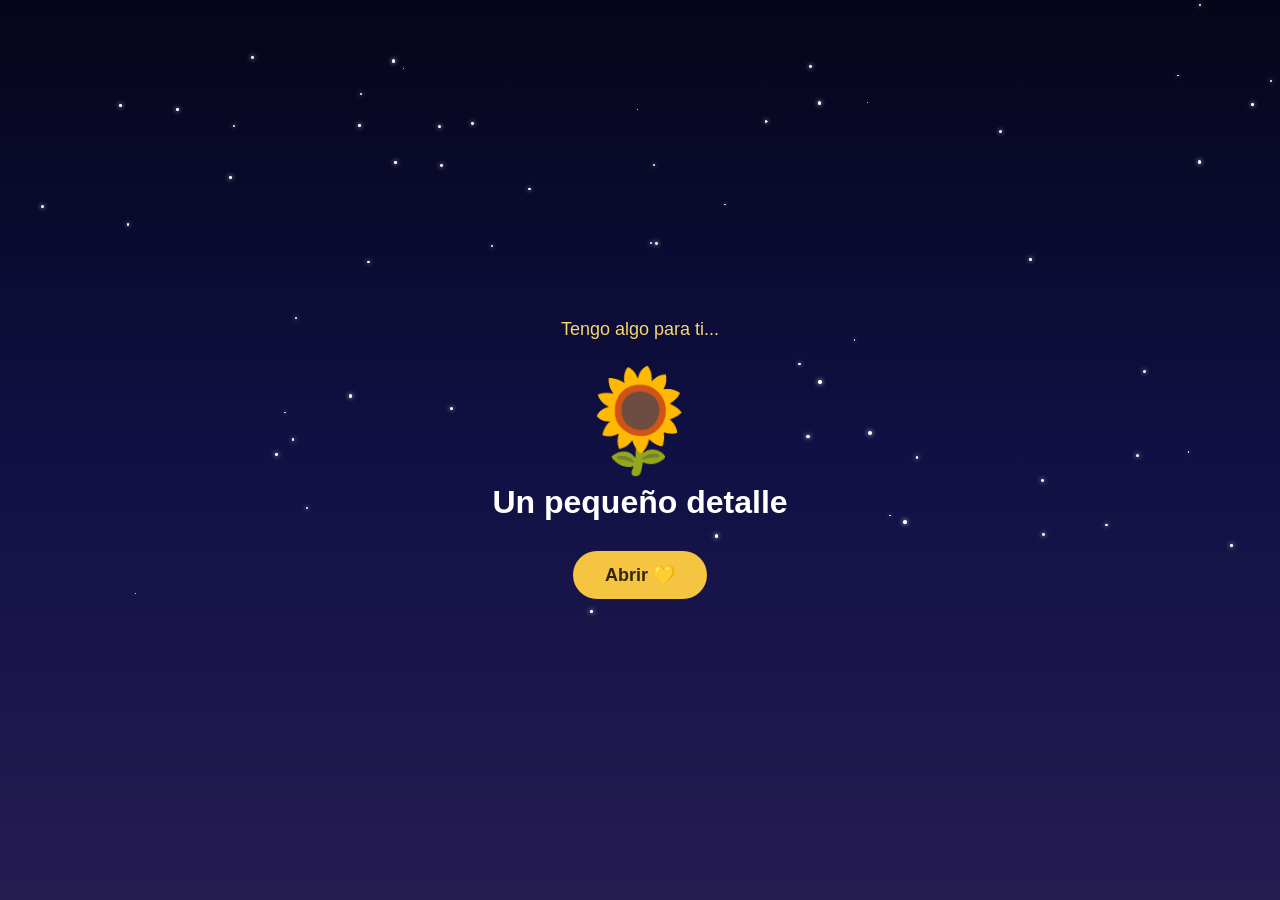
==== commit 8548b0d1: "Add top typewriter message" ====
--- a/FloresMiAmor/Index.html
+++ b/FloresMiAmor/Index.html
@@ -47,7 +47,7 @@
 
     <!-- Mensaje -->
 
-    <div class="message">
+    <div class="message">
 
         <h2>Para ti 🌻</h2>
 
--- a/FloresMiAmor/style.css
+++ b/FloresMiAmor/style.css
@@ -129,35 +129,83 @@
 .cloud2 { top: 40%; left: -25rem; scale: .7; animation-delay: -15s; }
 
 .message {
+    position: absolute;
+    top: clamp(1.25rem, 5vh, 3.5rem);
+    left: 50%;
+    right: auto;
+    bottom: auto;
     z-index: 6;
-    width: min(31.25rem, 85%);
-    margin-bottom: 13vh;
-    padding: clamp(1.5rem, 5vw, 2.2rem);
-    border: 1px solid rgba(255, 255, 255, .15);
-    border-radius: 1.25rem;
-    background: rgba(255, 255, 255, .08);
+    width: min(37rem, 90%);
+    padding: 0;
     color: #fff;
     text-align: center;
-    backdrop-filter: blur(10px);
+    text-shadow: 0 2px 10px rgba(1, 6, 20, .9);
     opacity: 0;
-    transform: translateY(1.875rem) scale(.95);
-}
-.message h2 { margin: 0 0 1.25rem; color: #ffd83d; }
-.message p { margin: 0 0 .9rem; line-height: 1.7; }
-.garden.show .message { animation: show-message 1.2s ease 2.2s forwards; }
+    transform: translate(-50%, -1rem);
+}
+.message h2 { margin: 0 0 .8rem; color: #ffd83d; font-size: clamp(1.5rem, 4vw, 2rem); }
+.message p { margin: 0 0 .55rem; line-height: 1.6; }
+.message span { display: block; margin-top: .35rem; }
+.message.is-typing > :last-child::after {
+    display: inline-block;
+    width: .08em;
+    height: 1.1em;
+    margin-left: .16em;
+    background: currentColor;
+    content: "";
+    vertical-align: -.16em;
+    animation: cursor-blink .8s steps(1) infinite;
+}
+.garden.show .message { animation: show-message .6s ease .2s forwards; }
 
 .field {
     top: auto;
     z-index: 5;
-    height: 22%;
+    height: 26%;
     overflow: visible;
-    border-top: 2px solid rgba(70, 120, 65, .25);
-    background: linear-gradient(to bottom, #102d19, #0d2816 35%, #092012);
+    isolation: isolate;
+    background: linear-gradient(to bottom, #183c22 0%, #0d2816 45%, #07170d 100%);
+}
+
+/* Colinas superpuestas: la capa frontal oculta la base de los tallos para que
+   las flores parezcan crecer desde el terreno, no estar colocadas encima. */
+.field::before,
+.field::after {
+    position: absolute;
+    right: -8%;
+    left: -8%;
+    content: "";
+    pointer-events: none;
+}
+
+.field::before {
+    z-index: 1;
+    bottom: 30%;
+    height: 70%;
+    border-radius: 50% 52% 0 0 / 44% 58% 0 0;
+    background:
+        radial-gradient(ellipse 38% 92% at 10% 100%, #295d30 0 68%, transparent 69%),
+        radial-gradient(ellipse 36% 110% at 47% 100%, #214d2a 0 67%, transparent 68%),
+        radial-gradient(ellipse 42% 100% at 89% 100%, #2b6033 0 65%, transparent 66%);
+    filter: drop-shadow(0 -2px 4px rgba(115, 179, 87, .12));
+}
+
+.field::after {
+    z-index: 30;
+    bottom: -8%;
+    height: 48%;
+    border-radius: 48% 52% 0 0 / 35% 38% 0 0;
+    background:
+        radial-gradient(ellipse 42% 100% at 8% 100%, #12381d 0 67%, transparent 68%),
+        radial-gradient(ellipse 46% 105% at 52% 100%, #0d2c16 0 68%, transparent 69%),
+        radial-gradient(ellipse 38% 110% at 95% 100%, #143b1e 0 68%, transparent 69%),
+        linear-gradient(to bottom, #194b26, #092012 72%);
+    box-shadow: inset 0 12px 20px rgba(104, 165, 76, .08);
 }
 
 .flower {
     position: absolute;
-    bottom: -1.25rem;
+    bottom: var(--flower-bottom, -1.25rem);
     width: 4.375rem; height: 11.25rem;
     transform-origin: bottom center;
     z-index: var(--layer);
@@ -180,7 +228,8 @@
 @keyframes floating { 50% { transform: translateY(-.7rem); } }
 @keyframes twinkle { from { opacity: .2; transform: scale(.7); } to { opacity: 1; transform: scale(1.3); } }
 @keyframes cloud-move { to { transform: translateX(calc(100vw + 25rem)); } }
-@keyframes show-message { to { opacity: 1; transform: translateY(0) scale(1); } }
+@keyframes show-message { to { opacity: 1; transform: translate(-50%, 0); } }
+@keyframes cursor-blink { 50% { opacity: 0; } }
 @keyframes stem-grow { from { transform: scaleY(0); } to { transform: scaleY(1); } }
 @keyframes flower-bloom { from { opacity: 0; transform: scale(0) rotate(-20deg); } 70% { transform: scale(1.15) rotate(5deg); } to { opacity: 1; transform: scale(1); } }
 @keyframes flower-sway { 0%, 100% { transform: scale(var(--scale)) rotate(-2deg); } 50% { transform: scale(var(--scale)) rotate(3deg); } }
@@ -189,7 +238,7 @@
 @keyframes petal-fall { 50% { transform: translate(2.5rem, 50vh) rotate(180deg); } to { transform: translate(-2.5rem, 110vh) rotate(360deg); } }
 
 @media (max-width: 43.75rem) {
-    .message { margin-bottom: 18vh; }
+    .message { top: 1rem; width: 92%; }
     .flower { scale: .72; }
     .moon { right: 6%; }
 }
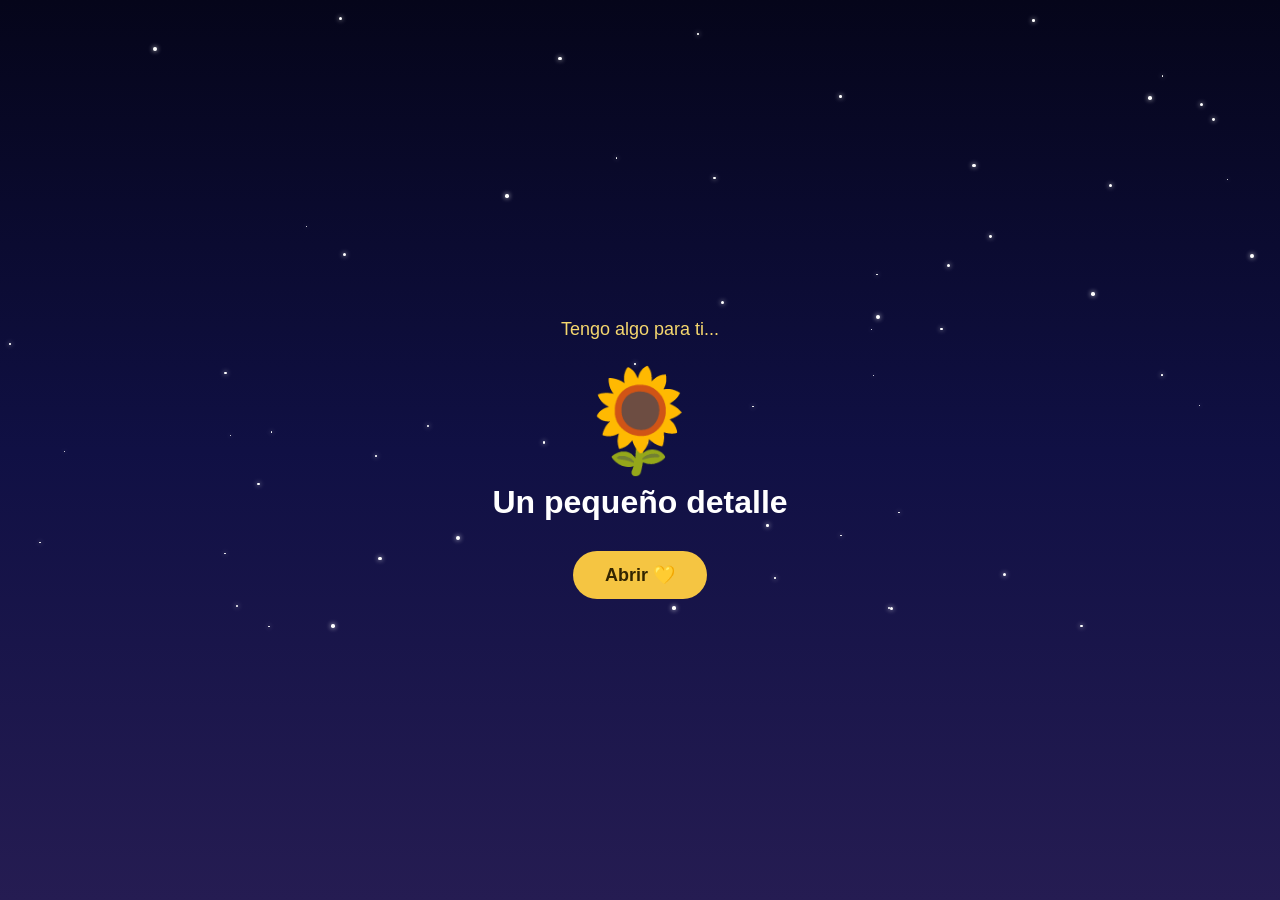
==== commit b27ef8fc: "Revise message content in Index.html Updated the content of the message section to include a persona" ====
--- a/FloresMiAmor/Index.html
+++ b/FloresMiAmor/Index.html
@@ -22,12 +22,12 @@
 
             <h2>Un pequeño detalle</h2>
 
-            <button id="openButton" type="button" aria-controls="garden">
+            <button id="openButton" type="button" aria-controls="garden">
                 Abrir 💛
             </button>
         </section>
 
-<section class="garden" id="garden" aria-label="Jardín de girasoles">
+<section class="garden" id="garden" aria-label="Jardín de girasoles">
 
     <!-- Cielo -->
 
@@ -47,14 +47,14 @@
 
     <!-- Mensaje -->
 
-    <div class="message">
+    <div class="message">
 
         <h2>Para ti 🌻</h2>
 
         <p>
-            Hay flores que simplemente son bonitas,
-            pero algunas tienen una forma especial
-            de recordarnos a alguien.
+        Sé lo mucho que te gustan las flores y lo especial que es para ti el color amarillo. 
+            Sin embargo, las flores naturales terminan por marchitarse, y yo quería regalarte algo que conserve esta fecha para siempre. 
+            Diseñé este espacio especialmente para ti, para que sin importar cuánto tiempo pase, siempre puedas volver aquí y recordar lo importante que eres para mí y lo bonito que es este día.
         </p>
 
         <p>
@@ -77,4 +77,4 @@
     <script src="script.js"></script>
 
 </body>
-</html>
+</html>
